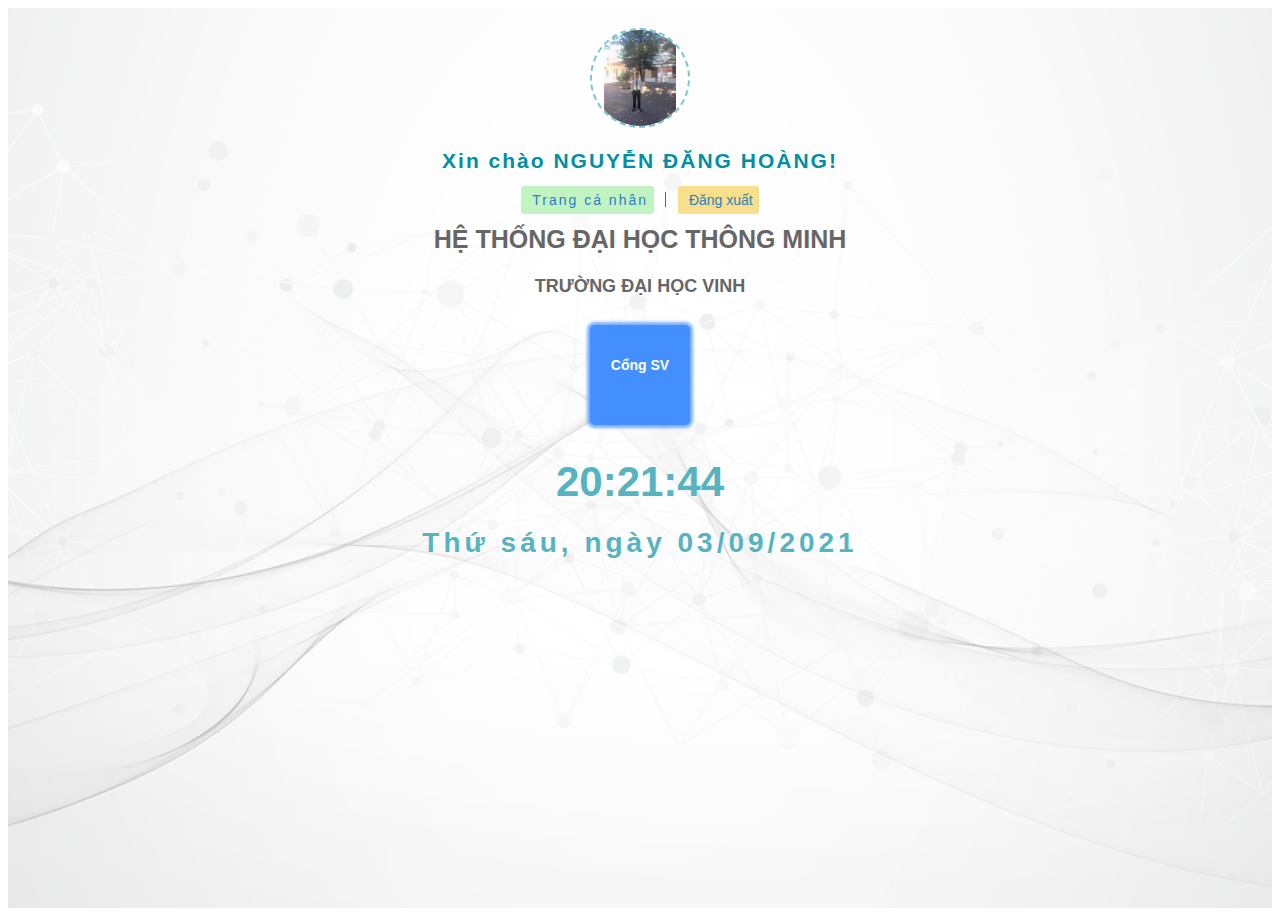
==== index.html @ 8557f720 "Add files via upload" ====
<!DOCTYPE html>
<html lang="en">
<head>
    <meta charset="UTF-8">
    <meta http-equiv="X-UA-Compatible" content="IE=edge">
    <link rel="stylesheet" href="./assets/css/main.css">
    <link rel="stylesheet" href="./assets/css/base.css">
    <link rel="stylesheet" href="./assets/css/responsive.css">
    <link rel="icon" href="./assets/image/logo.png">
    <link rel="stylesheet" href="https://pro.fontawesome.com/releases/v5.10.0/css/all.css" integrity="sha384-AYmEC3Yw5cVb3ZcuHtOA93w35dYTsvhLPVnYs9eStHfGJvOvKxVfELGroGkvsg+p" crossorigin="anonymous"/>
    <meta name="viewport" content="width=device-width, initial-scale=1.0">
    <title>HỆ THỐNG ĐẠI HỌC THÔNG MINH</title>
</head>
<body>
    <div class="app">
        <div class="content">
            <div class="user">
                <img src="./assets/image/user.jpeg" alt="" class="user-img">
            </div>
            <h1 class="content-heading">Xin chào NGUYỄN ĐĂNG HOÀNG!</h1>
            <div class="content-group">
                <a href="" class="btn-wall"><i class="fas fa-user"></i>Trang cá nhân</a>
                <a href="" class="btn-logout"><i class="fas fa-sign-out-alt"></i>Đăng xuất</a>
            </div>
            <h1 class="content-title">HỆ THỐNG ĐẠI HỌC THÔNG MINH</h1>
            <p class="content-desc">TRƯỜNG ĐẠI HỌC VINH</p>
            <div class="content-btn">
                <i class="content-btn__icon fas fa-address-card"></i>
                <p class="content-btn__desc">Cổng SV</p>
            </div>
            <span class="content-time">20:21:44</span>
            <span class="content-days">Thứ sáu, ngày 03/09/2021</span>
        </div>
    </div>
</body>
</html>
---- assets/css/main.css ----
.app {
    background-image: url(/assets/image/splash-bg.png);
    background-position: center;
    background-repeat: no-repeat;
    background-size: cover;
    width: 100%;
    height: 100vh;
}
.content {
    width: 500px;
    max-width: 100%;
    height: 100vh;
    background-color: rgba(255, 255, 255, 0.1);
    margin-left: auto;
    margin-right: auto;
    text-align: center;
    padding: 20px 0;
}
.user {
    width: 100px;
    height: 100px;
    background-color: #fff;
    border-radius: 50px;
    border: 2px dashed #0090a280;
    overflow: hidden;
    display: flex;
    margin: auto;
}
.user-img {
    height: 100%;
    z-index: -1px;
    margin: auto;
    display: flex;
    justify-content: center;
    align-items: center;
    object-fit: contain;
}
.content-heading {
    font-size: 21px;
    color: #0090a2;
    margin-top: 25px;
    letter-spacing: 2px;
    margin-bottom: 23px;
}
.content-group {
    font-size: 1.4rem;
}
.btn-wall {
    background: #c2f3c3;
    padding: 6px;
    border-radius: 3px;
    cursor: pointer;
    text-decoration: none;
    color: #2c7fc3;
    letter-spacing: 2px;
    margin-right: 10px;
    position: relative;
}
.btn-wall::after {
    content: "";
    position: absolute;
    width: 1px;
    height: 15px;
    right: -12px;
    background-color: #666;
}
.btn-wall i {
    margin-right: 5px;
}
.btn-logout:hover,
.btn-wall:hover {
    color: #3ea8ff;
}
.btn-logout {
    background: #f7e08b;
    padding: 6px;
    border-radius: 3px;
    cursor: pointer;
    text-decoration: none;
    color: #2c7fc3;
    margin-left: 10px;
}
.btn-logout i {
    margin-right: 5px;
}
.content-title {
    color: #666;
    margin-top: 23px;
    font-size: 2.5rem;
}
.content-desc {
    color: #666;
    font-size: 1.8rem;
    font-weight: 700;
    margin: 31px 0;
}
.content-btn {
    width: 100px;
    height: 100px;
    border-radius: 5px;
    background-color: #448fff;
    display: flex;
    margin: auto;
    flex-direction: column;
    box-shadow: 0 0 3px 3px rgba(68, 143, 255, 0.7);
}
.content-btn__icon {
    font-size: 42px;
    color: #fff;
    margin-top: 9px;
    margin-bottom: 9px;
}
.content-btn__desc {
    color: #fff;
    font-size: 1.4rem;
    font-weight: 600;
}
.content-time {
    font-size: 42px;
    color: #56b4c0;
    font-weight: bold;
    display: inline-block;
    line-height: 42px;
    margin: 36px 0 22px;
}
.content-days {
    display: block;
    color: #56b4c0;
    font-size: 28px;
    line-height: 35px;
    font-weight: 600;
    padding: 0 0 20px 0;
    letter-spacing: 4px;
}
---- assets/css/base.css ----
* {
    box-sizing: inherit;
}
html {
    box-sizing: border-box;
    font-size: 62.5%;
    line-height: 1.6rem;
    font-family: Arial, Helvetica, sans-serif;
}
---- assets/css/responsive.css ----
@media (max-width: 739px) {
    .content-heading {
        line-height: 29px;
    }
    .content-title {
        font-size: 32px;
        line-height: 48px;
    }
}
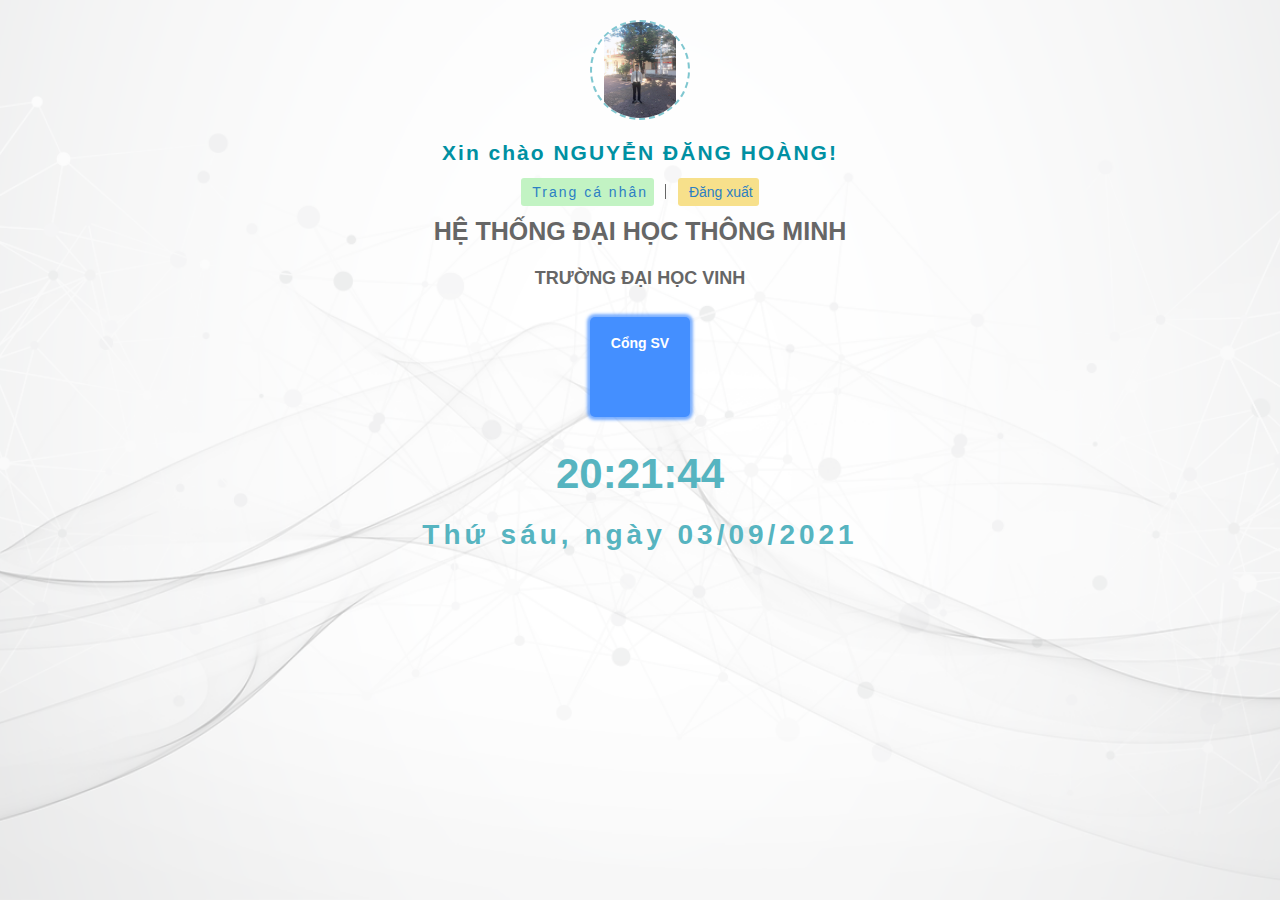
==== commit 7dd1d3e9: "Add files via upload" ====
--- a/index.html
+++ b/index.html
@@ -24,10 +24,10 @@
             </div>
             <h1 class="content-title">HỆ THỐNG ĐẠI HỌC THÔNG MINH</h1>
             <p class="content-desc">TRƯỜNG ĐẠI HỌC VINH</p>
-            <div class="content-btn">
+            <a href="dashboard.html" class="content-btn">
                 <i class="content-btn__icon fas fa-address-card"></i>
                 <p class="content-btn__desc">Cổng SV</p>
-            </div>
+            </a>
             <span class="content-time">20:21:44</span>
             <span class="content-days">Thứ sáu, ngày 03/09/2021</span>
         </div>
--- a/assets/css/main.css
+++ b/assets/css/main.css
@@ -1,5 +1,5 @@
 .app {
-    background-image: url(/assets/image/splash-bg.png);
+    background-image: url(../image/splash-bg.png);
     background-position: center;
     background-repeat: no-repeat;
     background-size: cover;
@@ -103,6 +103,8 @@
     margin: auto;
     flex-direction: column;
     box-shadow: 0 0 3px 3px rgba(68, 143, 255, 0.7);
+    cursor: pointer;
+    text-decoration: none;
 }
 .content-btn__icon {
     font-size: 42px;
@@ -131,4 +133,284 @@
     font-weight: 600;
     padding: 0 0 20px 0;
     letter-spacing: 4px;
+}
+
+/* DASHBOARD */
+.header__top {
+    height: 60px;
+    background-color: #397ac3;
+    display: flex;
+    justify-content: space-between;
+}
+.header__list-left {
+    display: flex;
+    align-items: center;
+}
+.header__right-list {
+    list-style: none;
+    padding-left: 0;
+    display: flex;
+    align-items: center;
+}
+.header__logo {
+    align-items: center;
+    display: flex;
+    margin-right: 18px;
+    /* justify-content: center; */
+}
+.header__list-bars {
+    display: block;
+    font-size: 20px;
+    padding: 20px 10px;
+    box-shadow: 0 0 10px 0 rgb(0 0 0 / 25%);
+}
+.header__list-bars-icon {
+    color: #fff;
+}
+.header__logo-img {
+    width: 40px;
+    height: 40px;
+    margin: 0 10px;
+}
+.header__heading {
+    font-size: 15px;
+    margin: 7px 0 5px 0;
+    color: #fff;
+    font-weight: 400;
+}
+.header__desc {
+    font-size: 11px;
+    display: block;
+    margin-top: 4px;
+}
+.header__setting-link {
+    font-size: 2.8rem;
+    margin-left: 18px;
+    color: #fff;
+    position: relative;
+}
+.header__setting-link::after {
+    content: "";
+    position: absolute;
+    width: .8px;
+    height: 37px;
+    top: -5px;
+    left: -18px;
+    background-color: #fff;
+}
+.header__right-item-link svg {
+    width: 21px;
+    color: #fff;
+    height: 24px;
+    margin: 0 20px;
+}
+.header__list-right {
+    display: flex;
+    align-items: center;
+}
+
+.header__search {
+    height: 35px;
+    flex: 1;
+    background-color: #fff;
+    overflow: hidden;
+    border-radius: 3px;
+}
+.header__search-input {
+    width: 250px;
+    height: 35px;
+    text-indent: 5px;
+    outline: none;
+    border: none;
+    border-radius: 3px;
+}
+.header__search-btn {
+    padding: 11px 7px;
+    border-left: 1px solid rgba(0,0,0,0.2);
+    position: relative;
+    border-right: 1px solid rgba(0,0,0,0.2);
+    /* height: 35px; */
+    /* display: block; */
+    top: -1px;
+}
+.header__search-btn-icon {
+    font-size: 14px;
+    color: #555;
+}
+.header__select {
+    font-size: 14px;
+    /* height: 35px; */
+    padding: 11px;
+    background-color: #e5e5e5;
+    color: #b1b1b1;
+    cursor: default;
+}
+.header__item-icon {
+    font-size: 24.67px;
+    color: #fff;
+}
+.header__right-item-link {
+    text-decoration: none;
+    display: block;
+    font-size: 1.4rem;
+    text-transform: uppercase;
+    color: #fff;
+    margin-right: 14px;
+    position: relative;
+}
+.header-history {
+    position: absolute;
+    top: calc(100% + 4px);
+    width: 150px;
+    height: 20px;
+    left: -44px;
+    border-radius: 5px;
+    font-size: 1.4rem;
+    color: #555;
+    background-color: #e9eb87;
+    display: flex;
+    align-items: center;
+    text-transform: lowercase;
+    justify-content: center;
+    display: none;
+    text-align: center;
+    transition: all linear 0.3s;
+}
+.header__right-item-link:hover .header-history {
+    display: block;
+}
+.header-history::before {
+    content: "";
+    position: absolute;
+    border-width: 6px 5px;
+    border-style: solid;
+    top: -10px;
+    border-color: transparent transparent #e9eb87 transparent;
+    left: 70px;
+}
+.user.user-dash {
+    width: 40px;
+    height: 40px;
+    margin: 0;
+    border: 2px solid #fff;
+    cursor: pointer;
+    overflow: inherit;
+    position: relative;
+}
+.header__right-item {
+    display: flex;
+    align-items: center;
+}
+.header__right-item:last-child {
+    margin-right: 23px;
+}
+.header__select-icon {
+    margin-left: 6px;
+}
+.header-history--noti {
+    width: 80px;
+    left: -29px;
+}
+.header-history--noti::before {
+    left: 36px;
+}
+.header-history-help {
+    width: 80px;
+    left: -6px !important;
+}
+.header-history-help::before {
+    left: 34px;
+}
+.header__search-btn:hover {
+    background-color: #e5e5e5;
+}
+.header__right-item-link:hover {
+    opacity: 0.7;
+}
+.user-menu__list {
+    list-style: none;
+    padding-left: 0;
+    width: 250px;
+    background-color: #fff;
+    position: absolute;
+    top: calc(100% + 4px);
+    left: -203px;
+    box-shadow: 0 6px 20px 0 rgb(0 0 0 / 19%), 0 8px 17px 0 rgb(0 0 0 / 20%);
+    display: none;
+}
+.user-menu__list::after {
+    content: "";
+    position: absolute;
+    top: -5px;
+    width: 37px;
+    right: 17px;
+    height: 10px;
+}
+.user-dash:hover .user-menu__list {
+    display: block;
+}
+.user-menu__list::before {
+    content: "";
+    position: absolute;
+    border-width: 10px 10px;
+    border-style: solid;
+    border-color: transparent transparent #fff transparent;
+    top: -17px;
+    right: 2px;
+}
+.user-menu__item {
+    padding: 10px 12px;
+}
+.user-menu__item-link {
+    font-size: 14px;
+    text-decoration: none;
+    color: #555;
+}
+.user-menu__item:hover {
+    background-color: #f4f4f4;
+}
+.user-menu__icon {
+    margin-right: 5px;
+}
+.wraper {
+    width: 500px;
+    max-width: 100%;
+    height: 400px;
+    margin: auto;
+    text-align: center;
+}
+.home-icon__card {
+    font-size: 40px;
+    color: #fff;
+}
+.home {
+    width: 65px;
+    height: 60px;
+    background-color: rgb(68, 143, 255);
+    border-radius: 5px;
+    display: flex;
+    align-items: center;
+    justify-content: center;
+    margin: auto;
+    margin-top: 165px !important;
+}
+.home-desc {
+    font-size: 25px;
+    color: rgb(68, 143, 255);
+    margin: 26px;
+}
+.home-heading {
+    font-size: 30px;
+    font-weight: 700;
+    color: rgb(68, 143, 255);
+    margin-bottom: 32px;
+}
+.home-back {
+    font-size: 14px;
+    color: #397ac3;
+    opacity: .85;
+    cursor: pointer;
+}
+.home-back__icon {
+    margin-right: 4px;
 }--- a/assets/css/base.css
+++ b/assets/css/base.css
@@ -1,5 +1,7 @@
 * {
     box-sizing: inherit;
+    margin: 0;
+    padding: 0;
 }
 html {
     box-sizing: border-box;
--- a/assets/css/responsive.css
+++ b/assets/css/responsive.css
@@ -1,4 +1,18 @@
+/*  TABLET AND MOBILE */
+@media (max-width: 1023px) {
+    .header__setting-link::after,
+    .hide-on-mb-tl {
+        display: none;
+    }
+    .header__setting-link {
+        right: -353px;
+    }
+}
+/* MOBILE */
 @media (max-width: 739px) {
+    body {
+        overflow: hidden;
+    }
     .content-heading {
         line-height: 29px;
     }
@@ -6,4 +20,62 @@
         font-size: 32px;
         line-height: 48px;
     }
+    .header__setting-link {
+        right: 32px;
+    }
+    .header__heading {
+        font-size: 14px;
+        width: 200px;
+    }
+    .header__desc {
+        font-size: 10px;
+    }
+    .header__right-item-link {
+        left: -19px;
+        margin-right: 0;
+    }
+    .header__right-item-link svg {
+        margin: 0;
+    }
+    .header-history {
+        left: -119px;
+    }
+    .header-history::before {
+        border-width: 8px 8px;
+        top: -15px;
+        left: 122px;
+    }
+    .home-desc {
+        font-size: 16px;
+    }
+    .home-heading {
+        font-size: 20px;
+    }
+    .header__right-list {
+        display: inherit;
+    }
+    .header__right-item {
+        width: 14px;
+    }
+}
+@media (max-width: 360px) {
+    .header__right-item {
+        width: 0;
+        right: 11px;
+        position: relative;
+    }
+    .header__setting-link {
+        margin-left: 0;
+    }
+}
+@media (max-width: 280px) {
+    .header__heading {
+        width: 100px;
+        text-overflow: ellipsis;
+        white-space: nowrap;
+        overflow: hidden;
+    }
+    .header__setting-link {
+        margin-left: 27px;
+    }
 }